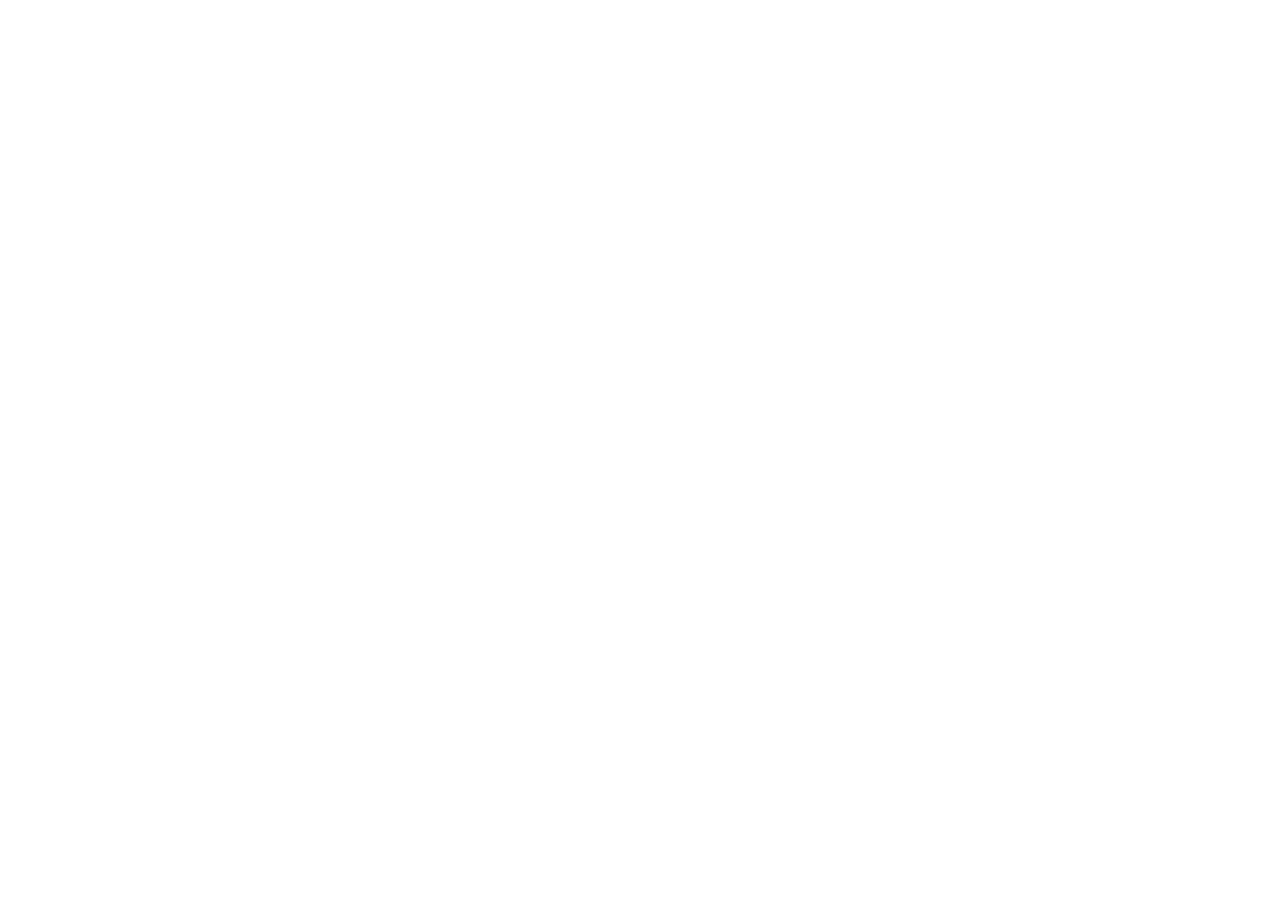
==== assignment-2/index.html @ bc05331d "added html structure" ====
<!DOCTYPE html>
<html lang="en">

<head>
    <meta charset="UTF-8">
    <meta name="viewport" content="width=device-width, initial-scale=1.0">
    <title>Pizza Ordering</title>
     <link rel="stylesheet" href="styles.css">
</head>

<body>

</body>
</html>
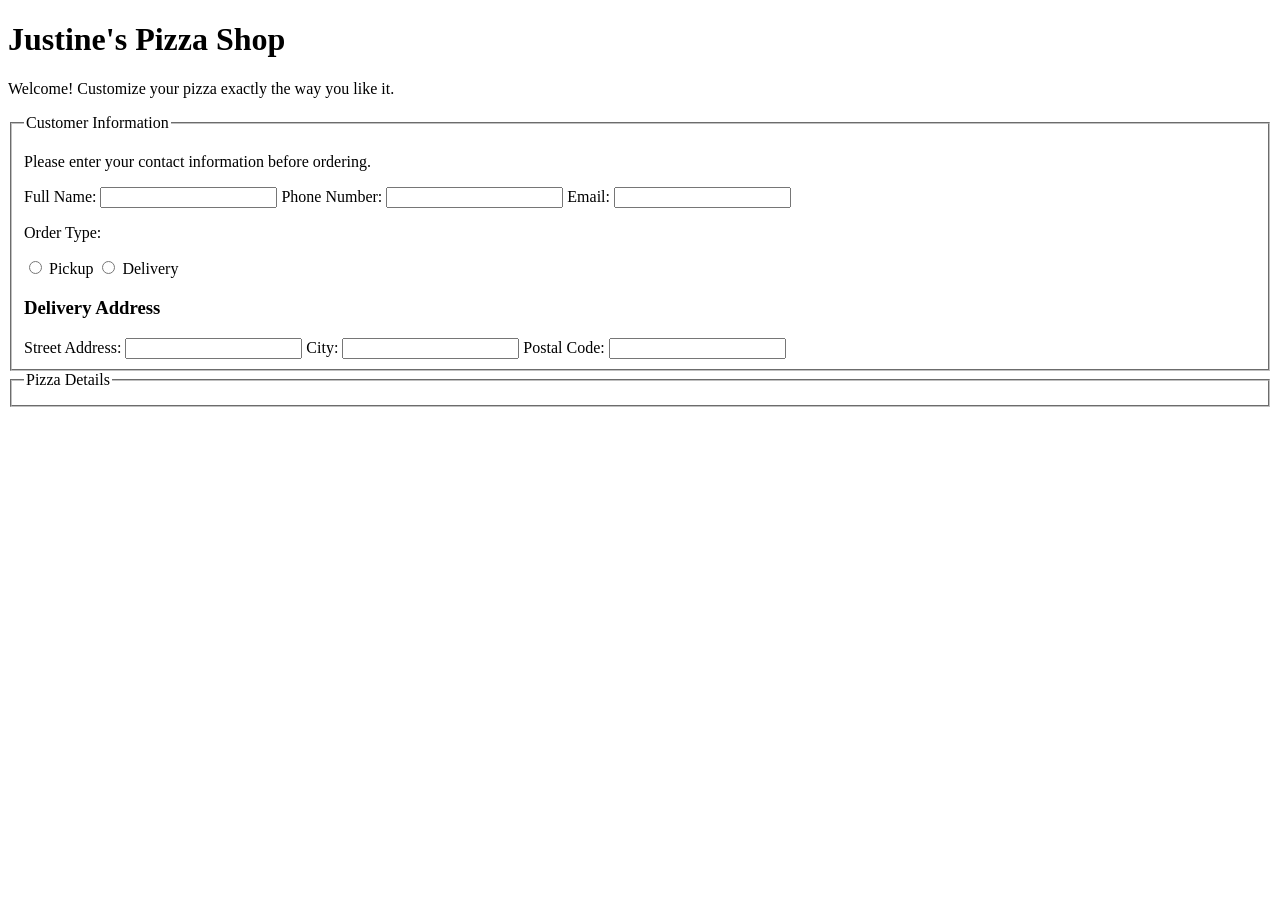
==== commit 5e9bf6f2: "created form section for customer information" ====
--- a/assignment-2/index.html
+++ b/assignment-2/index.html
@@ -5,10 +5,61 @@
     <meta charset="UTF-8">
     <meta name="viewport" content="width=device-width, initial-scale=1.0">
     <title>Pizza Ordering</title>
-     <link rel="stylesheet" href="styles.css">
+    <link rel="stylesheet" href="css/styles.css">
+    <script src="js/script.js" defer></script>
 </head>
 
 <body>
+    <h1>Justine's Pizza Shop</h1>
+    <p>Welcome! Customize your pizza exactly the way you like it.</p>
+
+    <form id="pizzaForm">
+
+        <fieldset>
+            <legend>Customer Information</legend>
+            <p>Please enter your contact information before ordering.</p>
+
+            <label>Full Name:</label>
+            <input type="text" id="customerName" name="customerName" required>
+
+            <label>Phone Number:</label>
+            <input type="tel" id="phone" name="phone" required>
+
+            <label>Email:</label>
+            <input type="email" id="email" name="email">
+
+            <p>Order Type:</p>
+            
+            <input type="radio" id="pickup" name="orderType" value="Pickup" required>
+            <label>Pickup</label>
+
+            <input type="radio" id="delivery" name="orderType" value="Delivery">
+            <label>Delivery</label>
+
+            <div id="deliveryInfo">
+
+                <h3>Delivery Address</h3>
+
+                <label>Street Address:</label>
+                <input type="text" id="streetAddress" name="streetAddress">
+
+                <label>City:</label>
+                <input type="text" id="city" name="city">
+
+                <label>Postal Code:</label>
+                <input type="text" id="postalCode" name="postalCode">
+
+            </div>
+
+        </fieldset>
+
+        <fieldset>
+             <legend>Pizza Details</legend>
+
+        </fieldset>
+
+    </form>
 
 </body>
+
 </html>
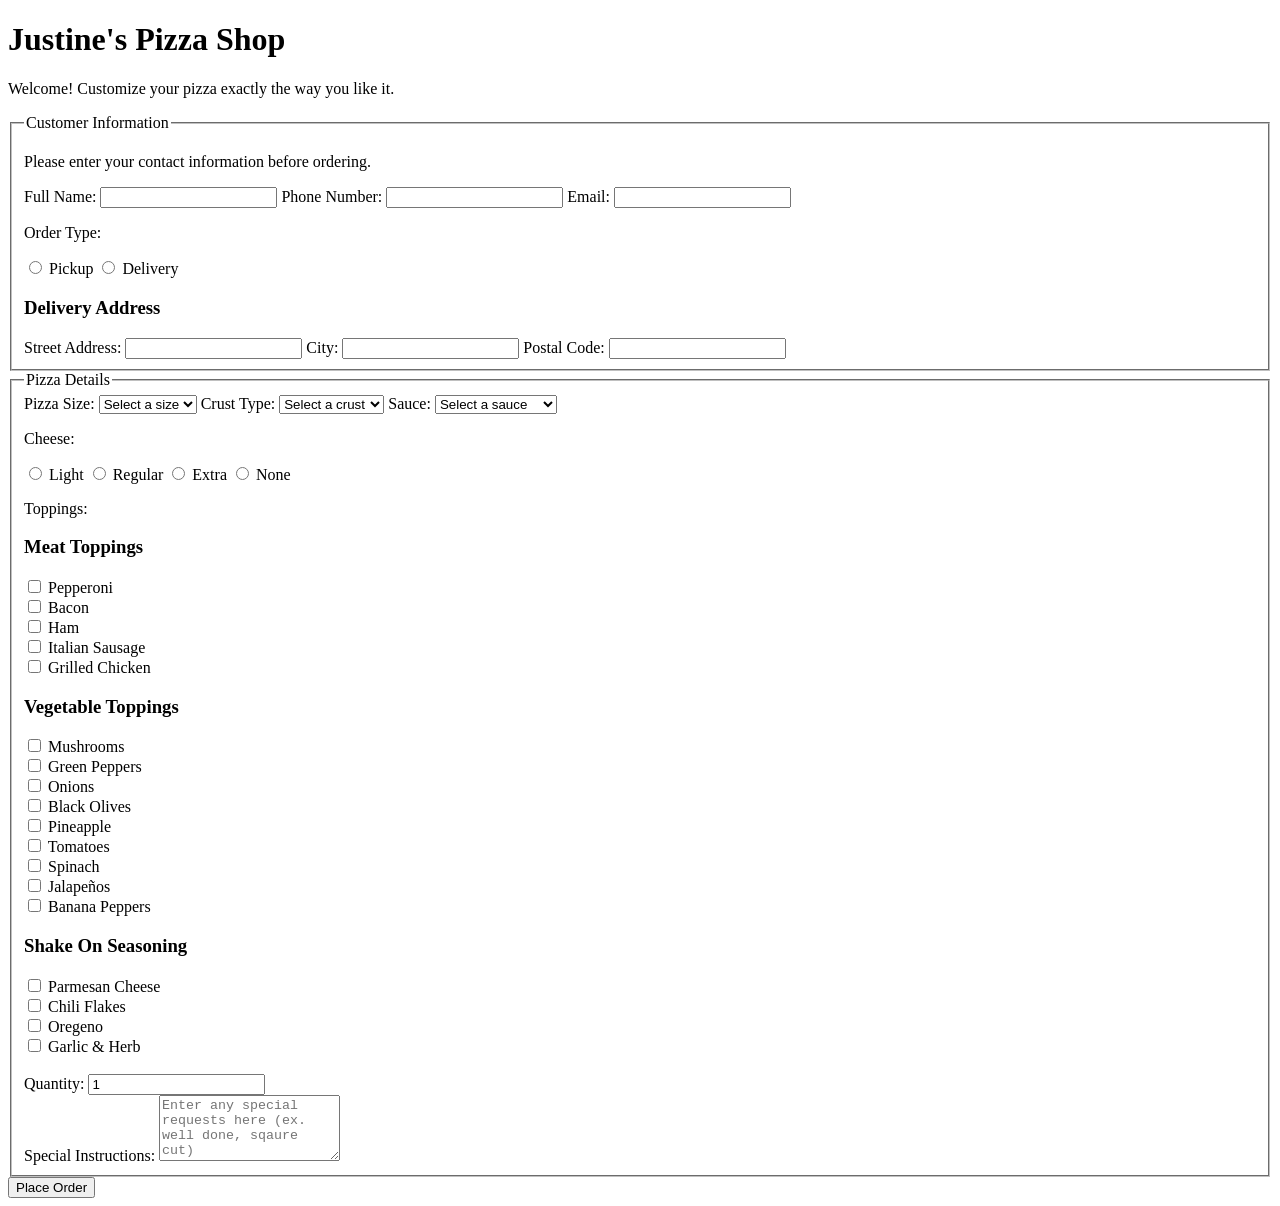
==== commit cd297949: "finished pizza from" ====
--- a/assignment-2/index.html
+++ b/assignment-2/index.html
@@ -29,7 +29,7 @@
             <input type="email" id="email" name="email">
 
             <p>Order Type:</p>
-            
+
             <input type="radio" id="pickup" name="orderType" value="Pickup" required>
             <label>Pickup</label>
 
@@ -54,9 +54,124 @@
         </fieldset>
 
         <fieldset>
-             <legend>Pizza Details</legend>
+            <legend>Pizza Details</legend>
+
+            <label>Pizza Size:</label>
+            <select id="size" name="size" required>
+                <option value="">Select a size</option>
+                <option value="Small">Small</option>
+                <option value="Medium">Medium</option>
+                <option value="Large">Large</option>
+                <option value="Extra Large">Extra Large</option>
+            </select>
+
+            <label>Crust Type:</label>
+            <select id="crust" name="crust" required>
+                <option value="">Select a crust</option>
+                <option value="Regular">Regular</option>
+                <option value="Thin Crust">Thin Crust</option>
+                <option value="Cracker Crust">Cracker Crust</option>
+                <option value="Stuffed Crust">Stuffed Crust</option>
+                <option value="Gluten Free">Gluten-Free</option>
+            </select>
+
+            <label>Sauce:</label>
+            <select id="sauce" name="sauce" required>
+                <option value="">Select a sauce</option>
+                <option value="Pizza Sauce">Pizza Sauce</option>
+                <option value="Alfredo">Alfredo</option>
+                <option value="BBQ">BBQ</option>
+                <option value="Garlic Parm">Garlic Parmesan</option>
+                <option value="None">No Sauce</option>
+            </select>
+
+            <p>Cheese:</p>
+            <input type="radio" id="lightCheese" name="cheese" value="Light" required>
+            <label>Light</label>
+
+            <input type="radio" id="regularCheese" name="cheese" value="Regular">
+            <label>Regular</label>
+
+            <input type="radio" id="extraCheese" name="cheese" value="Extra">
+            <label>Extra</label>
+
+            <input type="radio" id="noCheese" name="cheese" value="None">
+            <label>None</label>
+
+            <p>Toppings:</p>
+
+            <h3>Meat Toppings</h3>
+
+            <input type="checkbox" id="pepperoni" name="toppings" value="Pepperoni">
+            <label>Pepperoni</label><br>
+
+            <input type="checkbox" id="bacon" name="toppings" value="Bacon">
+            <label>Bacon</label><br>
+
+            <input type="checkbox" id="ham" name="toppings" value="Ham">
+            <label>Ham</label><br>
+
+            <input type="checkbox" id="sausage" name="toppings" value="Italian Sausage">
+            <label>Italian Sausage</label><br>
+
+            <input type="checkbox" id="chicken" name="toppings" value="Grilled Chicken">
+            <label>Grilled Chicken</label>
+
+            <h3>Vegetable Toppings</h3>
+
+            <input type="checkbox" id="mushrooms" name="toppings" value="Mushrooms">
+            <label>Mushrooms</label><br>
+
+            <input type="checkbox" id="greenPeppers" name="toppings" value="Green Peppers">
+            <label>Green Peppers</label><br>
+
+            <input type="checkbox" id="onions" name="toppings" value="Onions">
+            <label>Onions</label><br>
+
+            <input type="checkbox" id="blackOlives" name="toppings" value="Black Olives">
+            <label>Black Olives</label><br>
+
+            <input type="checkbox" id="pineapple" name="toppings" value="Pineapple">
+            <label>Pineapple</label><br>
+
+            <input type="checkbox" id="tomatoes" name="toppings" value="Tomatoes">
+            <label>Tomatoes</label><br>
+
+            <input type="checkbox" id="spinach" name="toppings" value="Spinach">
+            <label>Spinach</label><br>
+
+            <input type="checkbox" id="jalapenos" name="toppings" value="Jalapeños">
+            <label>Jalapeños</label><br>
+
+            <input type="checkbox" id="bananaPeppers" name="toppings" value="Banana Peppers">
+            <label>Banana Peppers</label><br>
+
+            <h3>Shake On Seasoning</h3>
+
+            <input type="checkbox" id="parmesan" name="seasoning" value="Parmesan">
+            <label>Parmesan Cheese</label><br>
+
+            <input type="checkbox" id="chiliFlakes" name="seasoning" value="Chili Flakes">
+            <label>Chili Flakes</label><br>
+
+            <input type="checkbox" id="italianSeasoning" name="seasoning" value="Oregeno">
+            <label>Oregeno</label><br>
+
+            <input type="checkbox" id="garlicSeasoning" name="seasoning" value="Garlic">
+            <label>Garlic & Herb</label><br>
+
+            <br>
+            <label>Quantity:</label>
+            <input type="number" id="quantity" name="quantity" min="1" value="1" required>
+
+            <br>
+            <label>Special Instructions:</label>
+            <textarea id="instructions" name="instructions" rows="4"
+                placeholder="Enter any special requests here (ex. well done, sqaure cut)"></textarea>
 
         </fieldset>
+
+        <button type="submit">Place Order</button>
 
     </form>
 
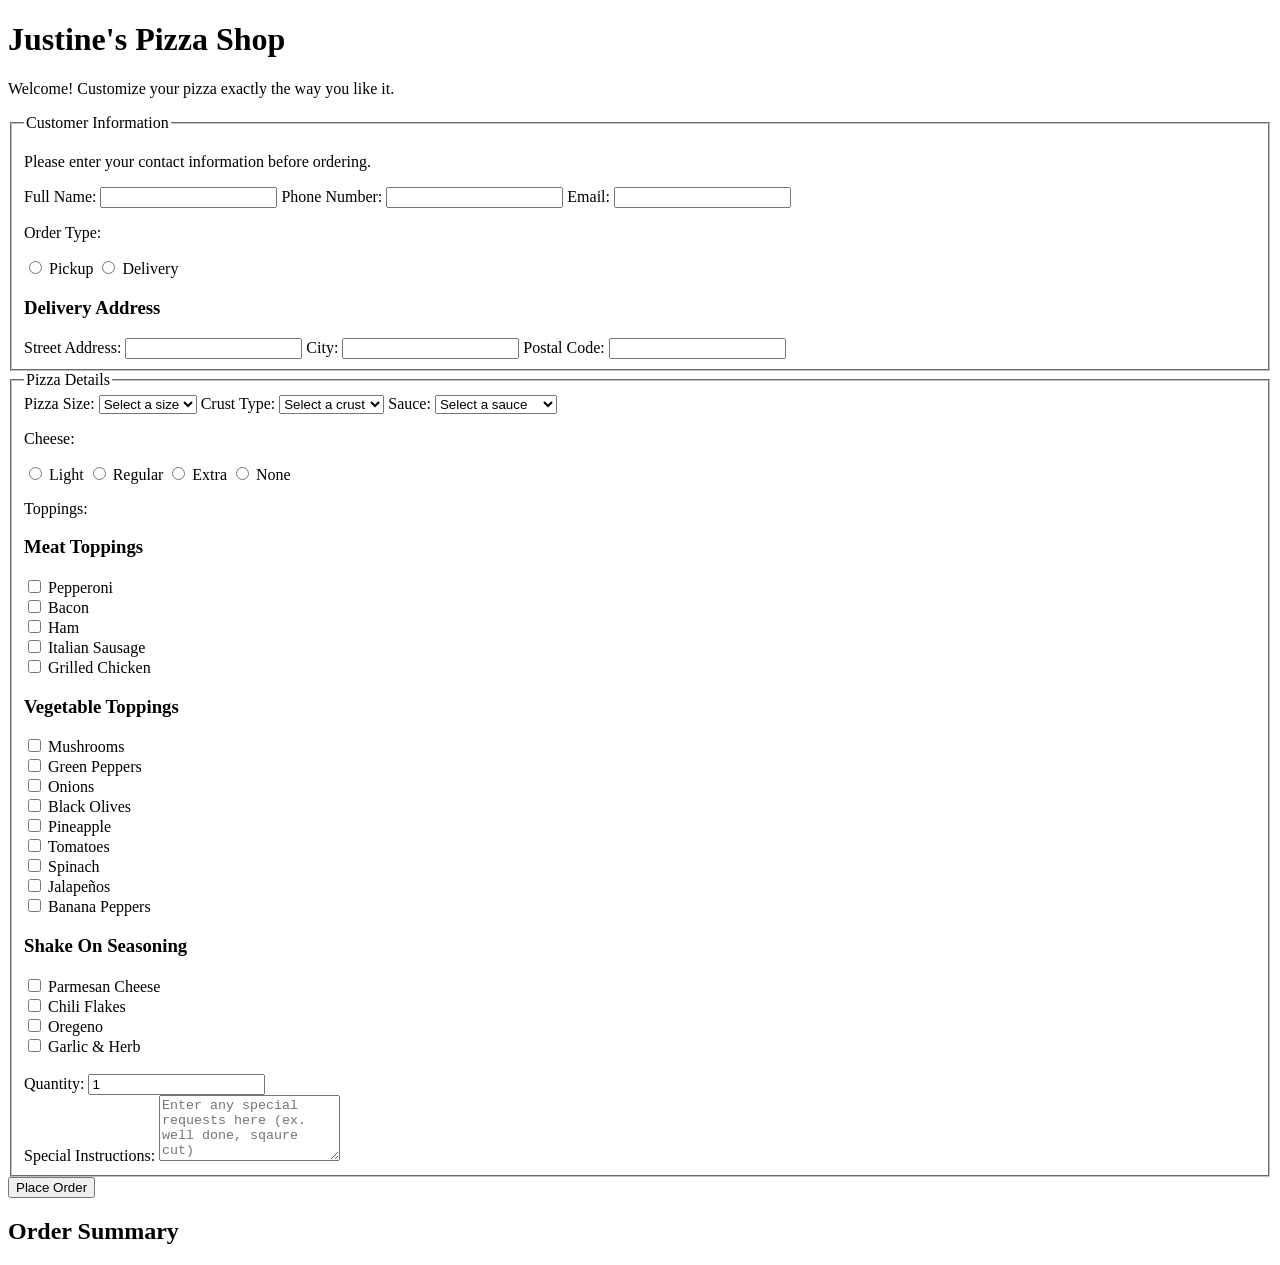
==== commit db7ef8f1: "created pizza class" ====
--- a/assignment-2/index.html
+++ b/assignment-2/index.html
@@ -175,6 +175,11 @@
 
     </form>
 
+    <section id="orderSummary">
+        <h2>Order Summary</h2>
+        <div id="orderOutput"></div>
+    </section>
+
 </body>
 
 </html>
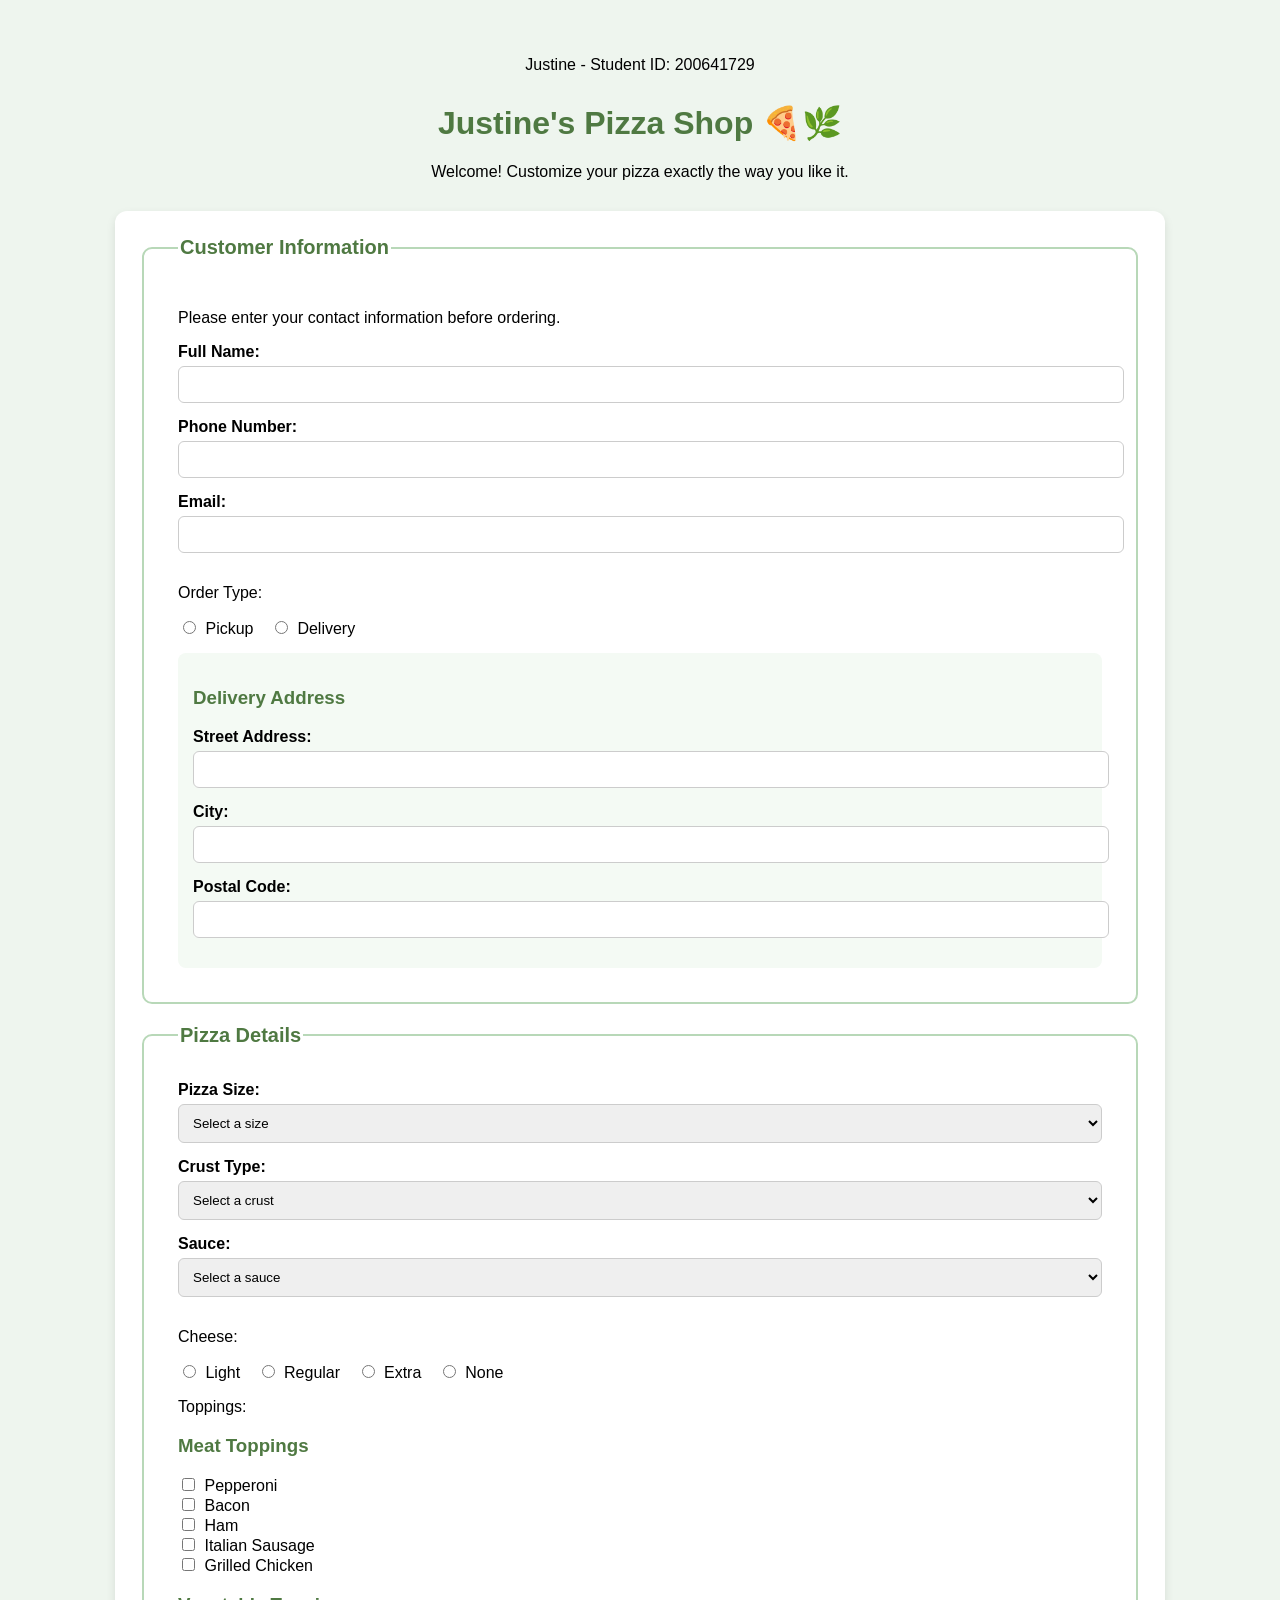
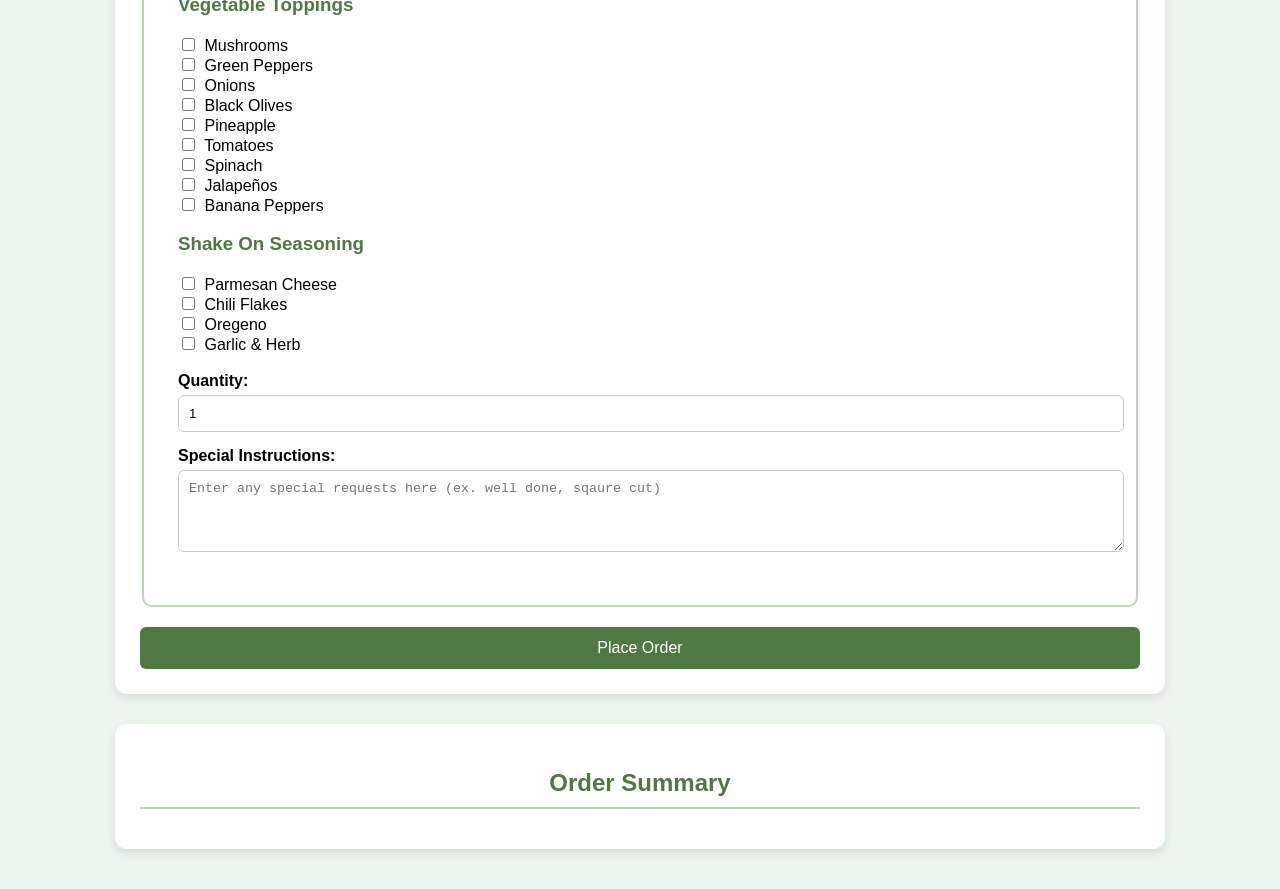
==== commit 0d007dbd: "added css styling" ====
--- a/assignment-2/index.html
+++ b/assignment-2/index.html
@@ -10,7 +10,7 @@
 </head>
 
 <body>
-    <h1>Justine's Pizza Shop</h1>
+    <h1>Justine's Pizza Shop 🍕🌿</h1>
     <p>Welcome! Customize your pizza exactly the way you like it.</p>
 
     <form id="pizzaForm">
--- a/assignment-2/css/styles.css
+++ b/assignment-2/css/styles.css
@@ -0,0 +1,129 @@
+
+/* page background and font */
+body {
+    font-family:'Lucida Sans', 'Lucida Sans Regular', 'Lucida Grande', 'Lucida Sans Unicode', Geneva, Verdana, sans-serif;
+    background-color: #eef5ee;
+    padding: 32px;
+}
+
+/* main heading */
+h1 {
+    text-align: center;
+    color: #4f7942;
+}
+
+/* welcome message  */
+body > p {
+    text-align: center;
+    margin-bottom: 30px;
+}
+
+/* form and order summary container */
+form,
+#orderSummary {
+    max-width: 1000px;
+    margin: auto;
+    background-color: white;
+    padding: 25px;
+    border-radius: 12px;
+    box-shadow: 0 4px 10px rgba(0, 0, 0, 0.1);
+}
+
+/* space above the order summary  */
+#orderSummary {
+    margin-top: 30px;
+}
+
+/* customer and pizza detail fieldset */
+fieldset {
+    border: 2px solid #b8d8b8;
+    border-radius: 10px;
+    padding: 34px;
+    margin-bottom: 20px;
+}
+
+/* fieldset titles */
+legend {
+    color: #4f7942;
+    font-weight: bold;
+    font-size: 20px;
+}
+
+/* section headings */
+h3 {
+    color: #4f7942;
+}
+
+/* labels */
+label {
+    display: block;
+    margin-bottom: 5px;
+    font-weight: bold;
+}
+
+/* text boxes, drop-down lists, and text area */
+input[type="text"],
+input[type="tel"],
+input[type="email"],
+input[type="number"],
+select,
+textarea {
+    width: 100%;
+    padding: 10px;
+    margin-bottom: 15px;
+    border: 1px solid #ccc;
+    border-radius: 6px;
+}
+
+/* color of checkboxes and radio buttons */
+input[type="checkbox"],
+input[type="radio"] {
+    accent-color: #4f7942;
+    margin-right: 5px;
+}
+
+/* checkbox and radio labels beside their buttons  */
+input[type="checkbox"] + label,
+input[type="radio"] + label {
+    display: inline;
+    font-weight: normal;
+    margin-right: 12px;
+}
+
+/* delivery information section */
+#deliveryInfo {
+    background-color: #f4faf4;
+    padding: 15px;
+    border-radius: 8px;
+    margin-top: 15px;
+}
+
+/* submit button */
+button {
+    width: 100%;
+    padding: 12px;
+    background-color: #4f7942;
+    color: white;
+    border: none;
+    border-radius: 6px;
+    font-size: 16px;
+}
+
+/* button color when hovering */
+button:hover {
+    background-color: #3d6133;
+}
+
+/* order summary heading */
+#orderSummary h2 {
+    color: #4f7942;
+    margin-bottom: 15px;
+    text-align: center;
+    border-bottom: 2px solid #b8d8b8;
+    padding-bottom: 10px;
+}
+
+/* spacing in the order summary output */
+#orderOutput {
+    white-space: pre-wrap;
+}
